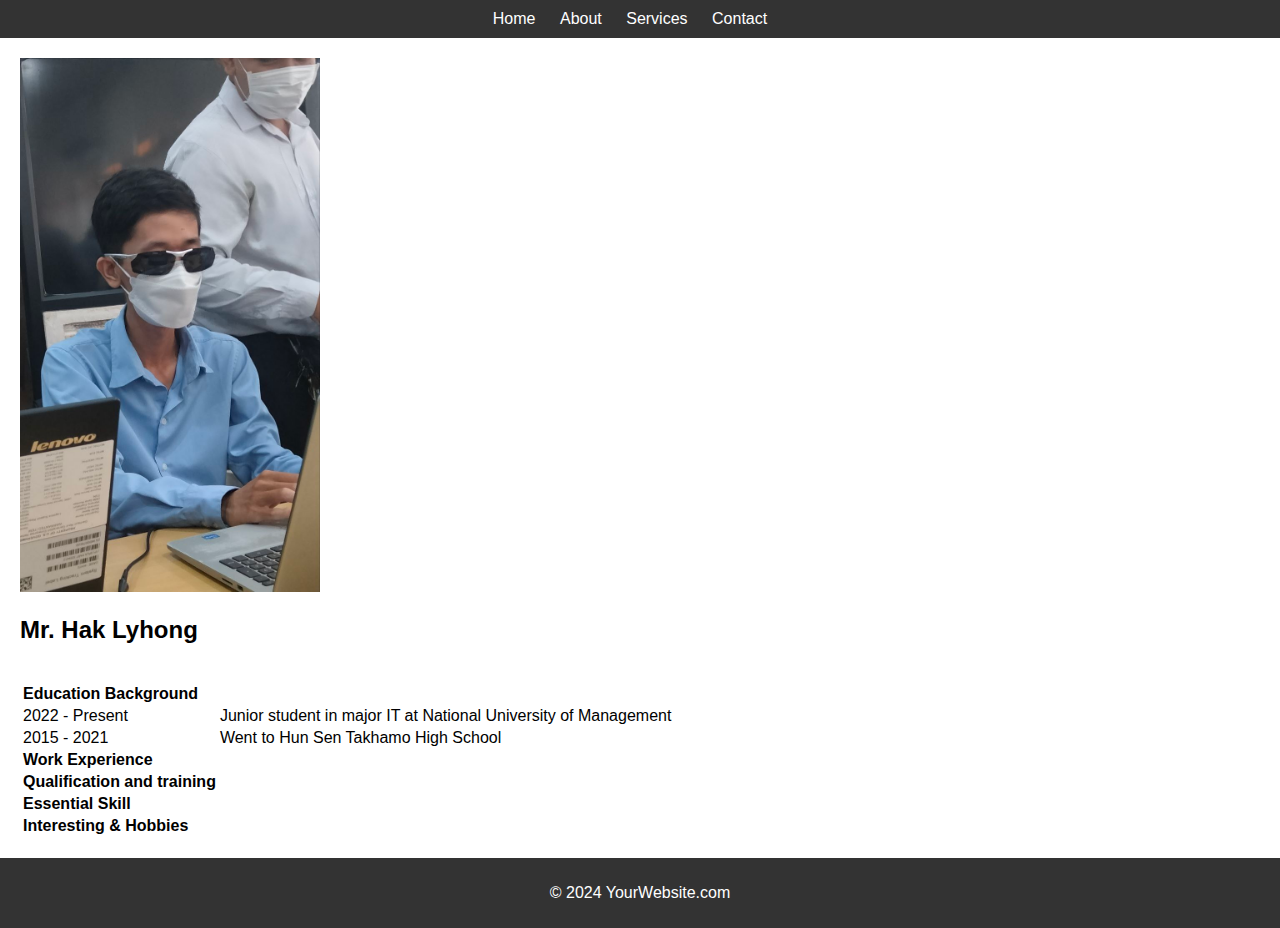
==== about.html @ 059cae2a "changed more" ====
<!DOCTYPE html>
<html lang="en">
<head>
  <meta charset="UTF-8">
  <meta name="viewport" content="width=device-width, initial-scale=1.0">
  <title>About Me Page</title>
  <link rel="stylesheet" href="style.css">
</head>
<body>
  <header>
    <nav>
      <ul>
        <li><a href="index.html">Home</a></li>
        <li><a href="about.html">About</a></li>
        <li><a href="service.html">Services</a></li>
        <li><a href="contact.html">Contact</a></li>
      </ul>
    </nav>
  </header>
  
  <main>
    <section>
      <img id="about-pic1" src="images/photo_2024-01-03_16-03-40.jpg" alt="Hak Lyhong"/><br>
      <h2>
        Mr. Hak Lyhong
      </h2><br>
      <table>
        <tr>
          <td><b>Education Background</b></td>
        </tr>
        <tr>
          <td>2022 - Present</td>
          <td>Junior student in major IT at National University of Management</td>
        </tr>
        <tr>
          <td>2015 - 2021</td>
          <td>Went to Hun Sen Takhamo High School</td>
        </tr>
        <tr>
          <td>
            <b>Work Experience</b>
          </td>
        </tr>
        <tr>
          <td>
            <b>Qualification and training</b>
          </td>
        </tr>
        <tr>
          <td>
            <b>Essential Skill</b>
          </td>
        </tr>
        <tr>
          <td>
           <b>Interesting & Hobbies</b>
          </td>
        </tr>
      </table>
    </section>
  </main>

  <footer>
    <p>&copy; 2024 YourWebsite.com</p>
  </footer>
</body>
</html>
---- style.css ----
/* Global Styles */
body {
    font-family: Arial, sans-serif;
    margin: 0;
    padding: 0;
    box-sizing: border-box;
  }
  
  header {
    background-color: #333;
    color: #fff;
    padding: 10px 0;
  }
  
  nav ul {
    list-style: none;
    margin: 0;
    padding: 0;
    text-align: center;
  }
  
  nav ul li {
    display: inline;
    margin-right: 20px;
  }
  
  nav ul li a {
    color: #fff;
    text-decoration: none;
  }
  
  main {
    padding: 20px;
  }
  
  footer {
    background-color: #333;
    color: #fff;
    text-align: center;
    padding: 10px 0;
  }

  #about-pic1 {
    width: 300px;
    height: auto;
  }
  
  /* Media Queries for Responsive Design */
  @media screen and (max-width: 600px) {
    header {
      padding: 5px 0;
    }
    
    nav ul li {
      display: block;
      margin-bottom: 10px;
    }
  }
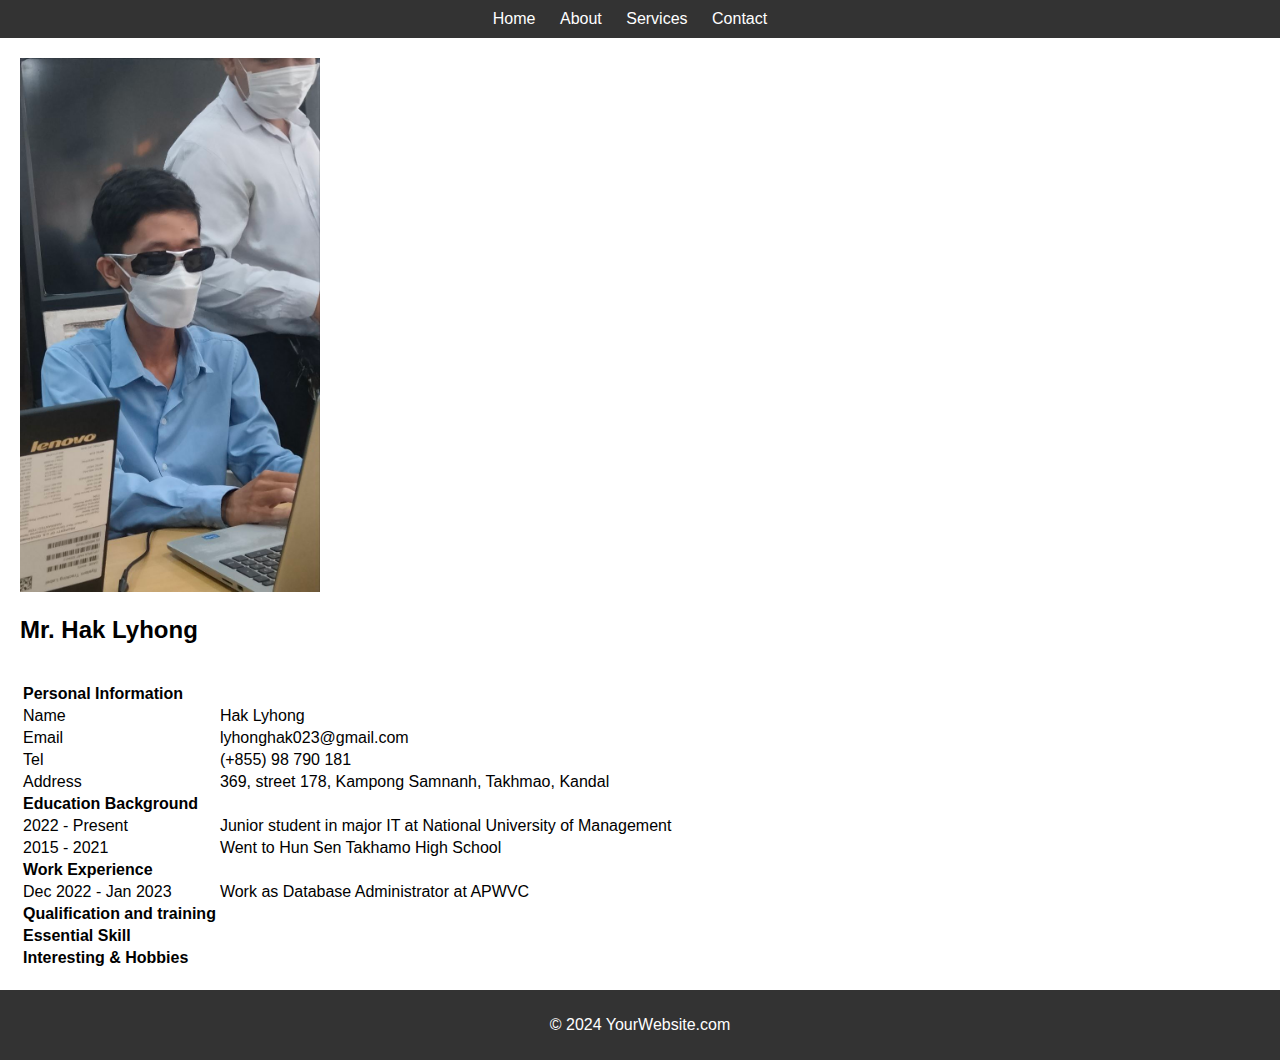
==== commit bf19a30c: "personal information" ====
--- a/about.html
+++ b/about.html
@@ -26,6 +26,25 @@
       </h2><br>
       <table>
         <tr>
+          <td><b>Personal Information</b></td>
+        </tr>
+        <tr>
+          <td>Name</td>
+          <td>Hak Lyhong</td>
+        </tr>
+        <tr>
+          <td>Email</td>
+          <td>lyhonghak023@gmail.com</td>
+        </tr>
+        <tr>
+          <td>Tel</td>
+          <td>(+855) 98 790 181</td>
+        </tr>
+        <tr>
+          <td>Address</td>
+          <td>369, street 178, Kampong Samnanh, Takhmao, Kandal</td>
+        </tr>
+        <tr>
           <td><b>Education Background</b></td>
         </tr>
         <tr>
@@ -40,6 +59,10 @@
           <td>
             <b>Work Experience</b>
           </td>
+        </tr>
+        <tr>
+          <td>Dec 2022 - Jan 2023</td>
+          <td>Work as Database Administrator at APWVC</td>
         </tr>
         <tr>
           <td>
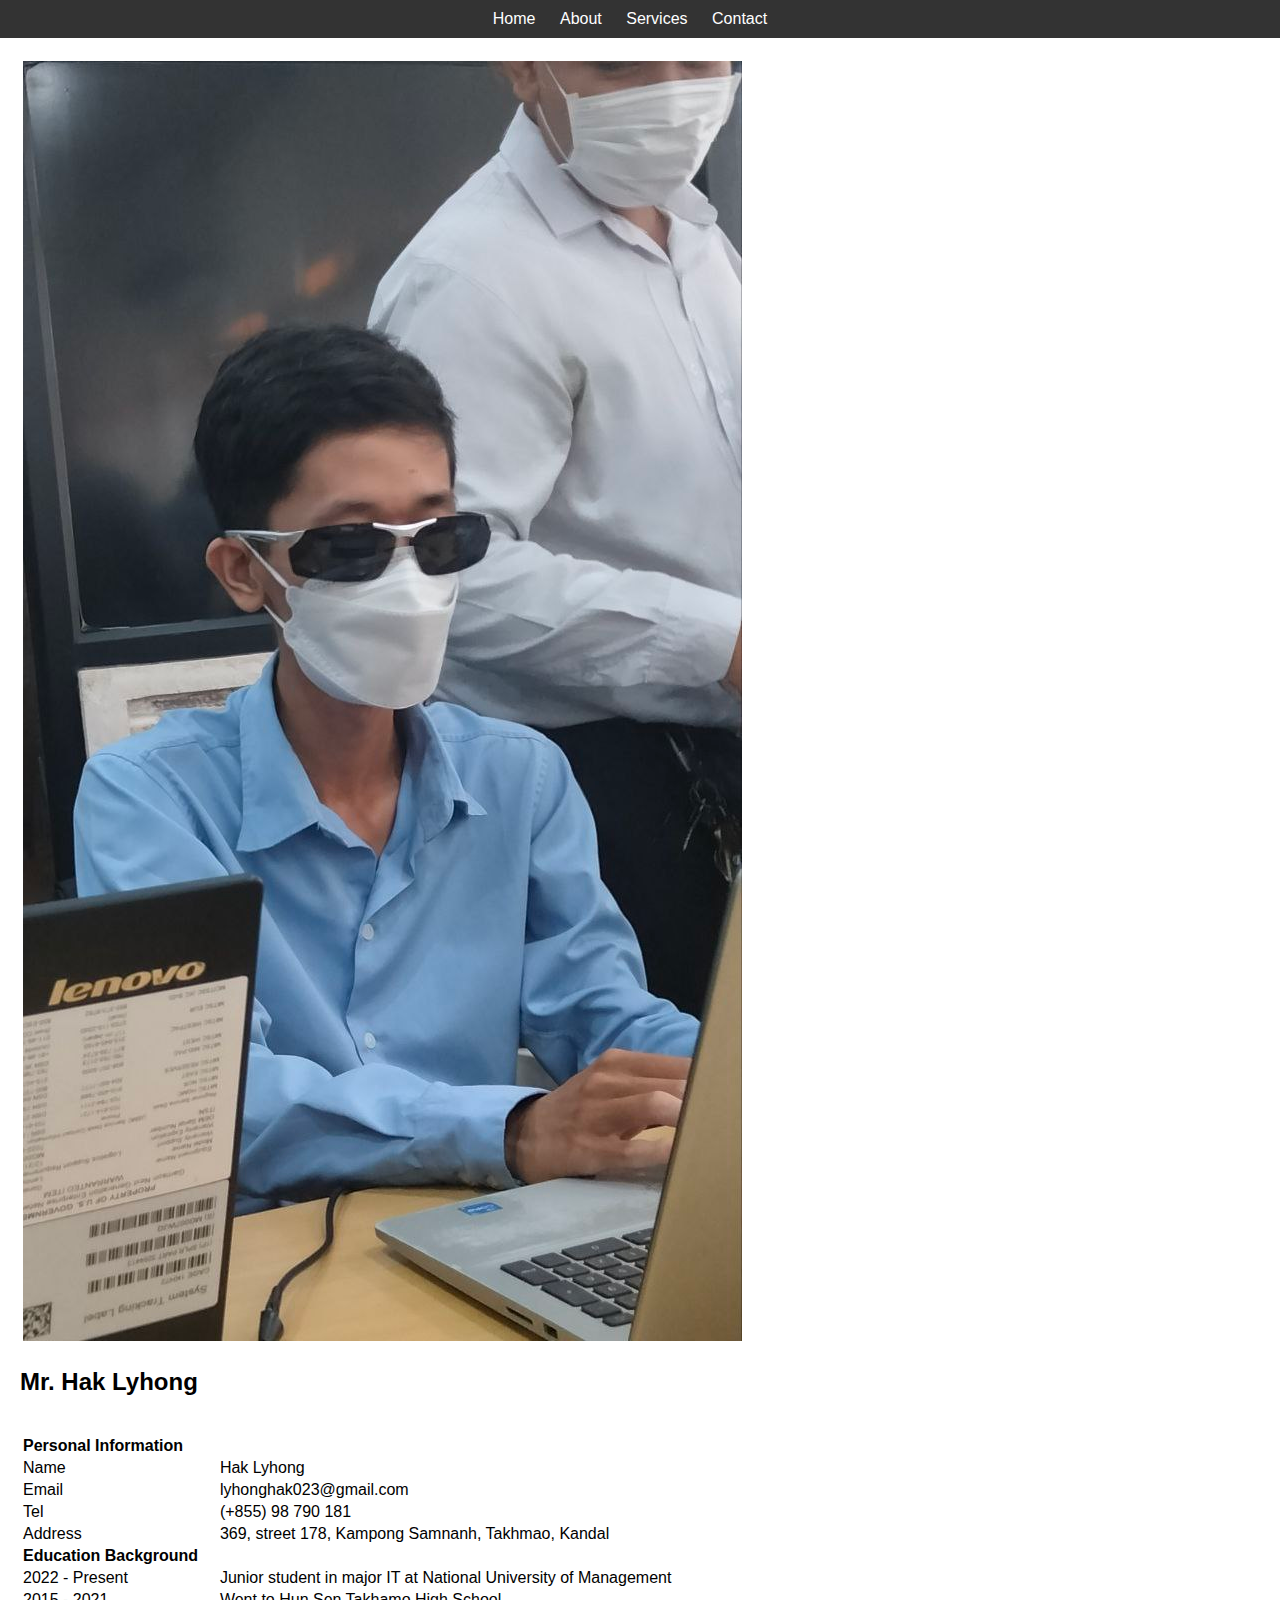
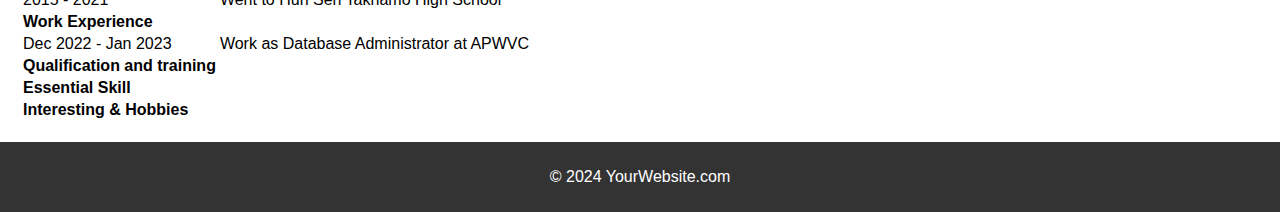
==== commit 45532395: "change profile" ====
--- a/about.html
+++ b/about.html
@@ -20,7 +20,13 @@
   
   <main>
     <section>
-      <img id="about-pic1" src="images/photo_2024-01-03_16-03-40.jpg" alt="Hak Lyhong"/><br>
+      <table style="text-align:center">
+        <tr>
+          <td>
+            <img src="images/photo_2024-01-03_16-03-40.jpg" alt="Hak Lyhong's photo" />
+          </td>
+        </tr>
+      </table>
       <h2>
         Mr. Hak Lyhong
       </h2><br>
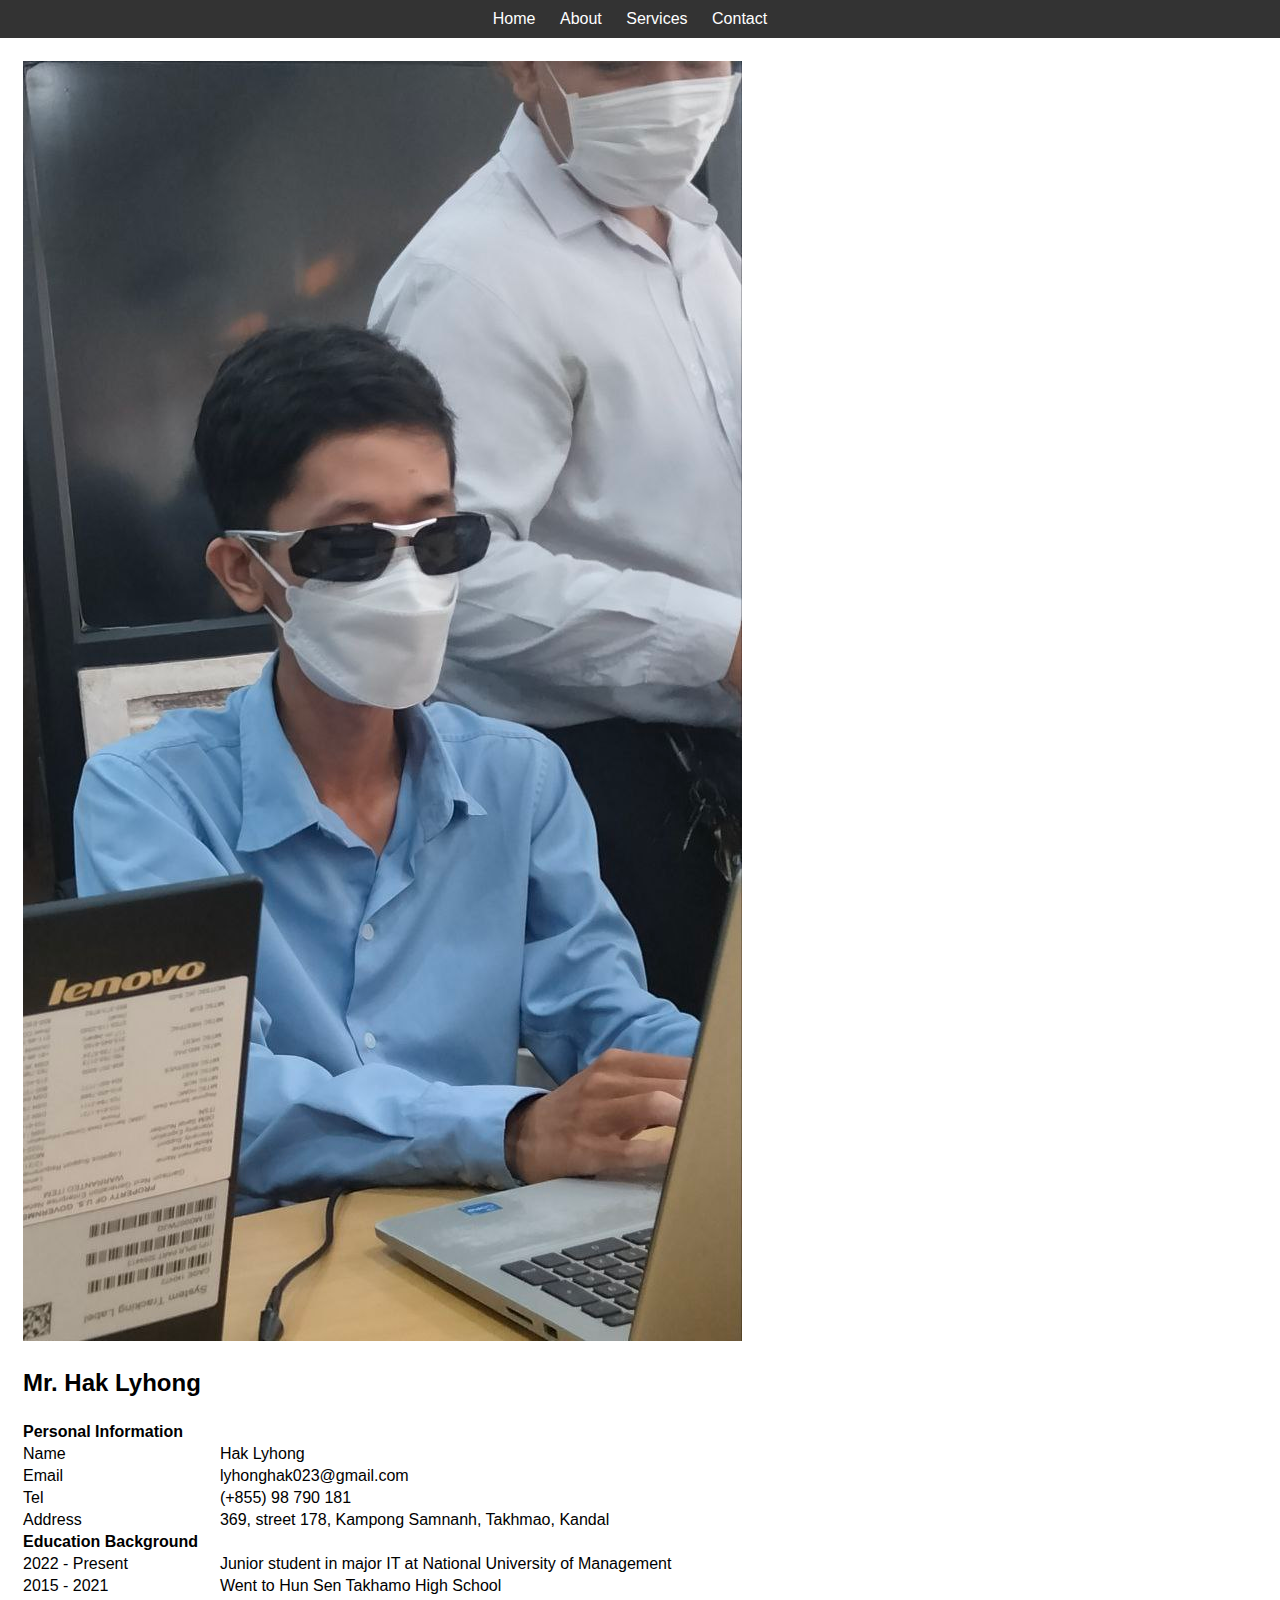
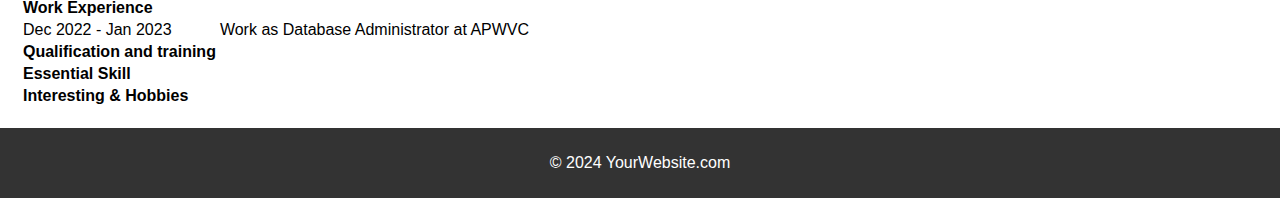
==== commit 37bda3cc: "changed control personal" ====
--- a/about.html
+++ b/about.html
@@ -20,16 +20,17 @@
   
   <main>
     <section>
-      <table style="text-align:center">
+      <table >
         <tr>
-          <td>
+          <td style="text-align:center" width=300>
             <img src="images/photo_2024-01-03_16-03-40.jpg" alt="Hak Lyhong's photo" />
           </td>
         </tr>
+        <tr>
+          <td><h2>Mr. Hak Lyhong</h2></td>
+        </tr>
       </table>
-      <h2>
-        Mr. Hak Lyhong
-      </h2><br>
+      
       <table>
         <tr>
           <td><b>Personal Information</b></td>
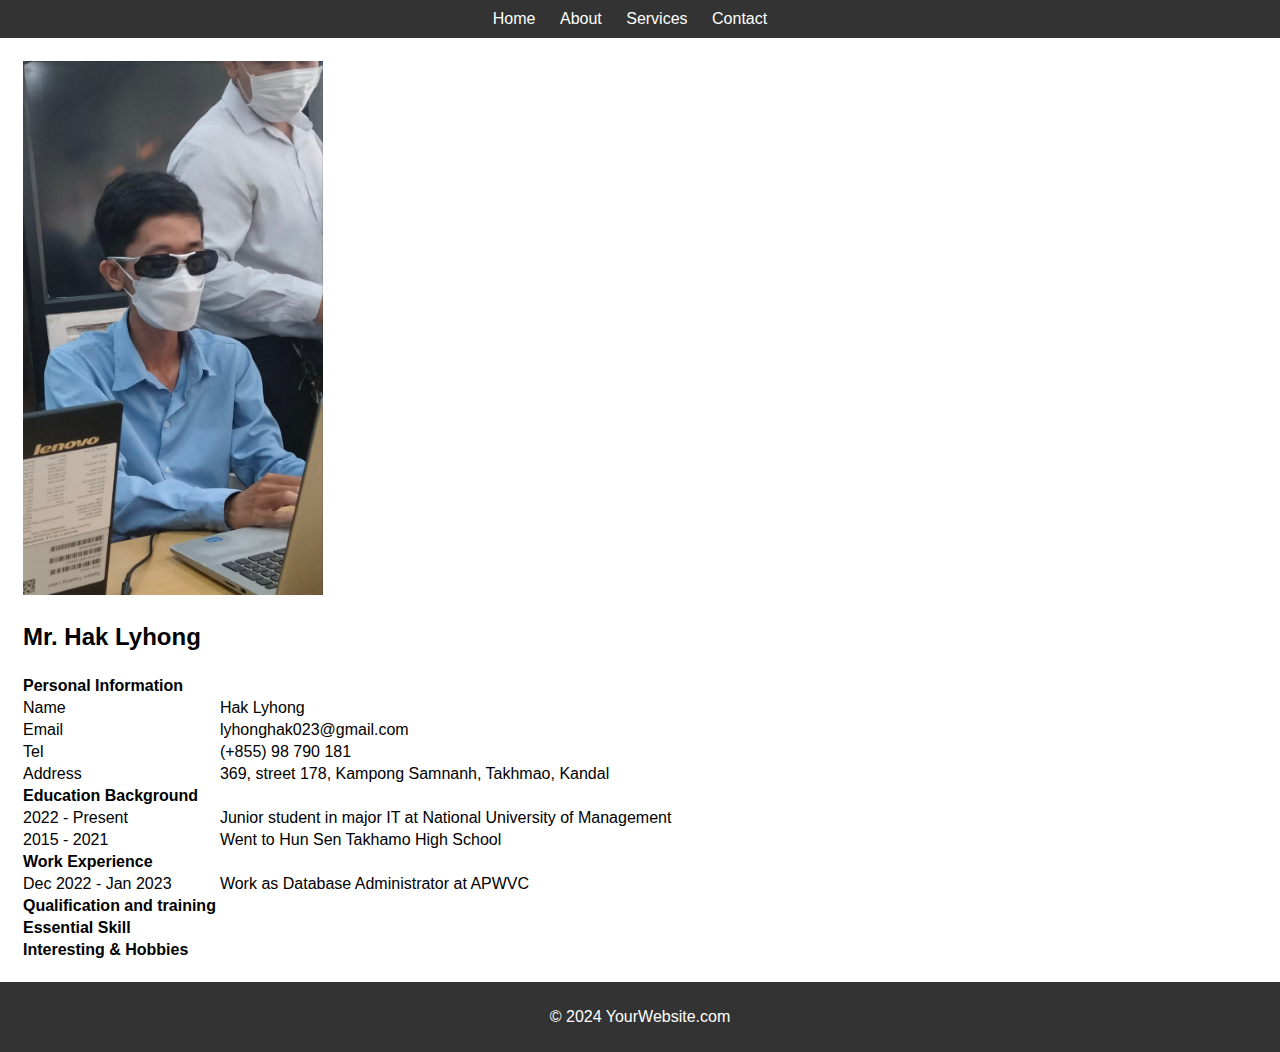
==== commit 6cd2bed4: "changed22222" ====
--- a/about.html
+++ b/about.html
@@ -23,7 +23,7 @@
       <table >
         <tr>
           <td style="text-align:center" width=300>
-            <img src="images/photo_2024-01-03_16-03-40.jpg" alt="Hak Lyhong's photo" />
+            <img src="images/photo_2024-01-03_16-03-40.jpg" alt="Hak Lyhong's photo" width="300"/>
           </td>
         </tr>
         <tr>
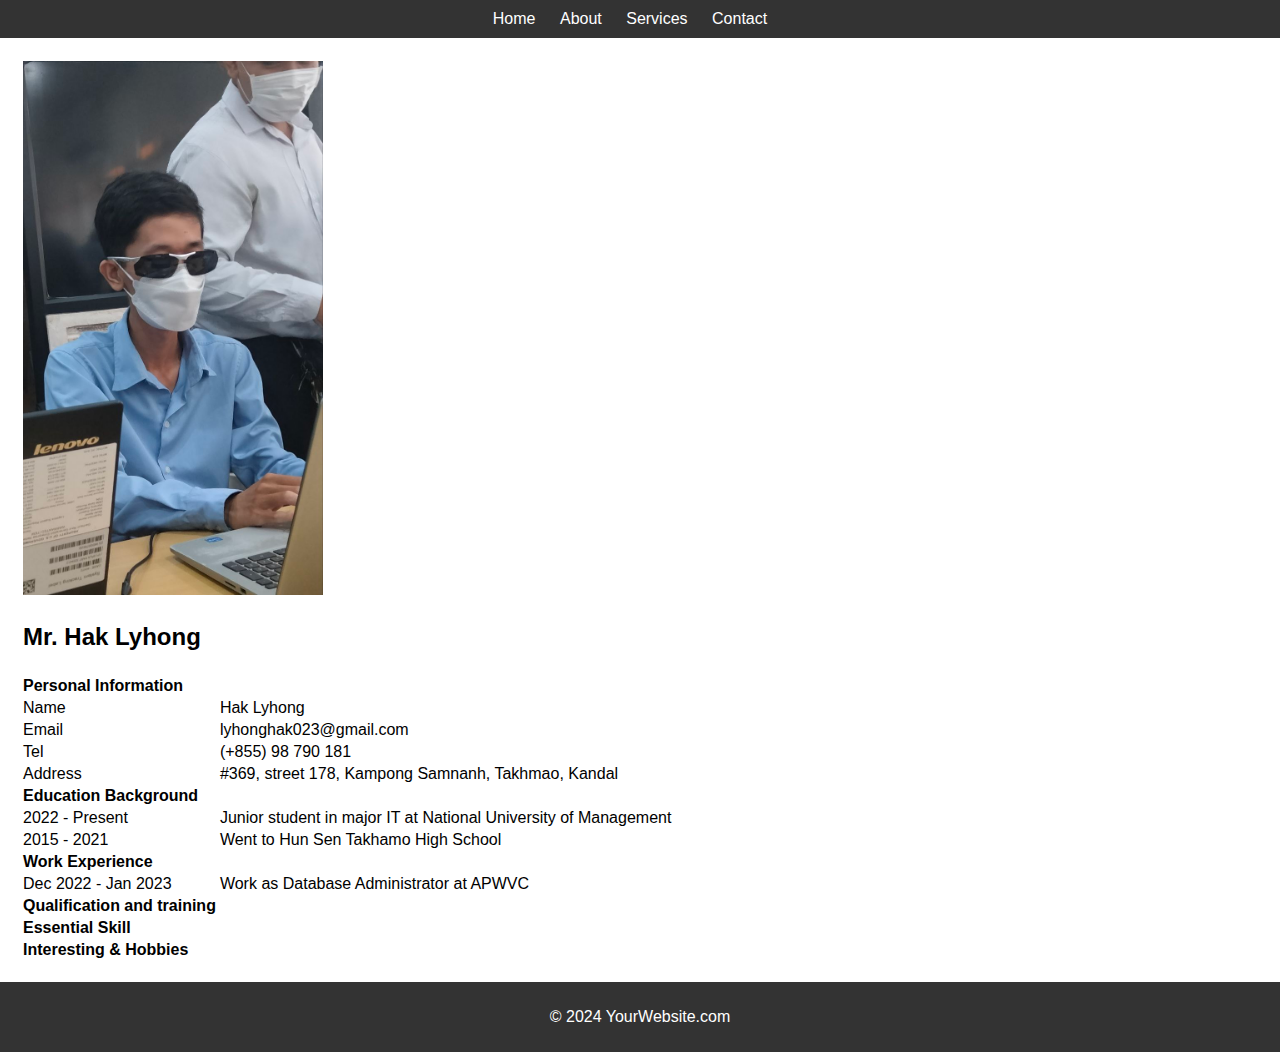
==== commit d3d12dd5: "changed more" ====
--- a/about.html
+++ b/about.html
@@ -49,7 +49,7 @@
         </tr>
         <tr>
           <td>Address</td>
-          <td>369, street 178, Kampong Samnanh, Takhmao, Kandal</td>
+          <td>#369, street 178, Kampong Samnanh, Takhmao, Kandal</td>
         </tr>
         <tr>
           <td><b>Education Background</b></td>
